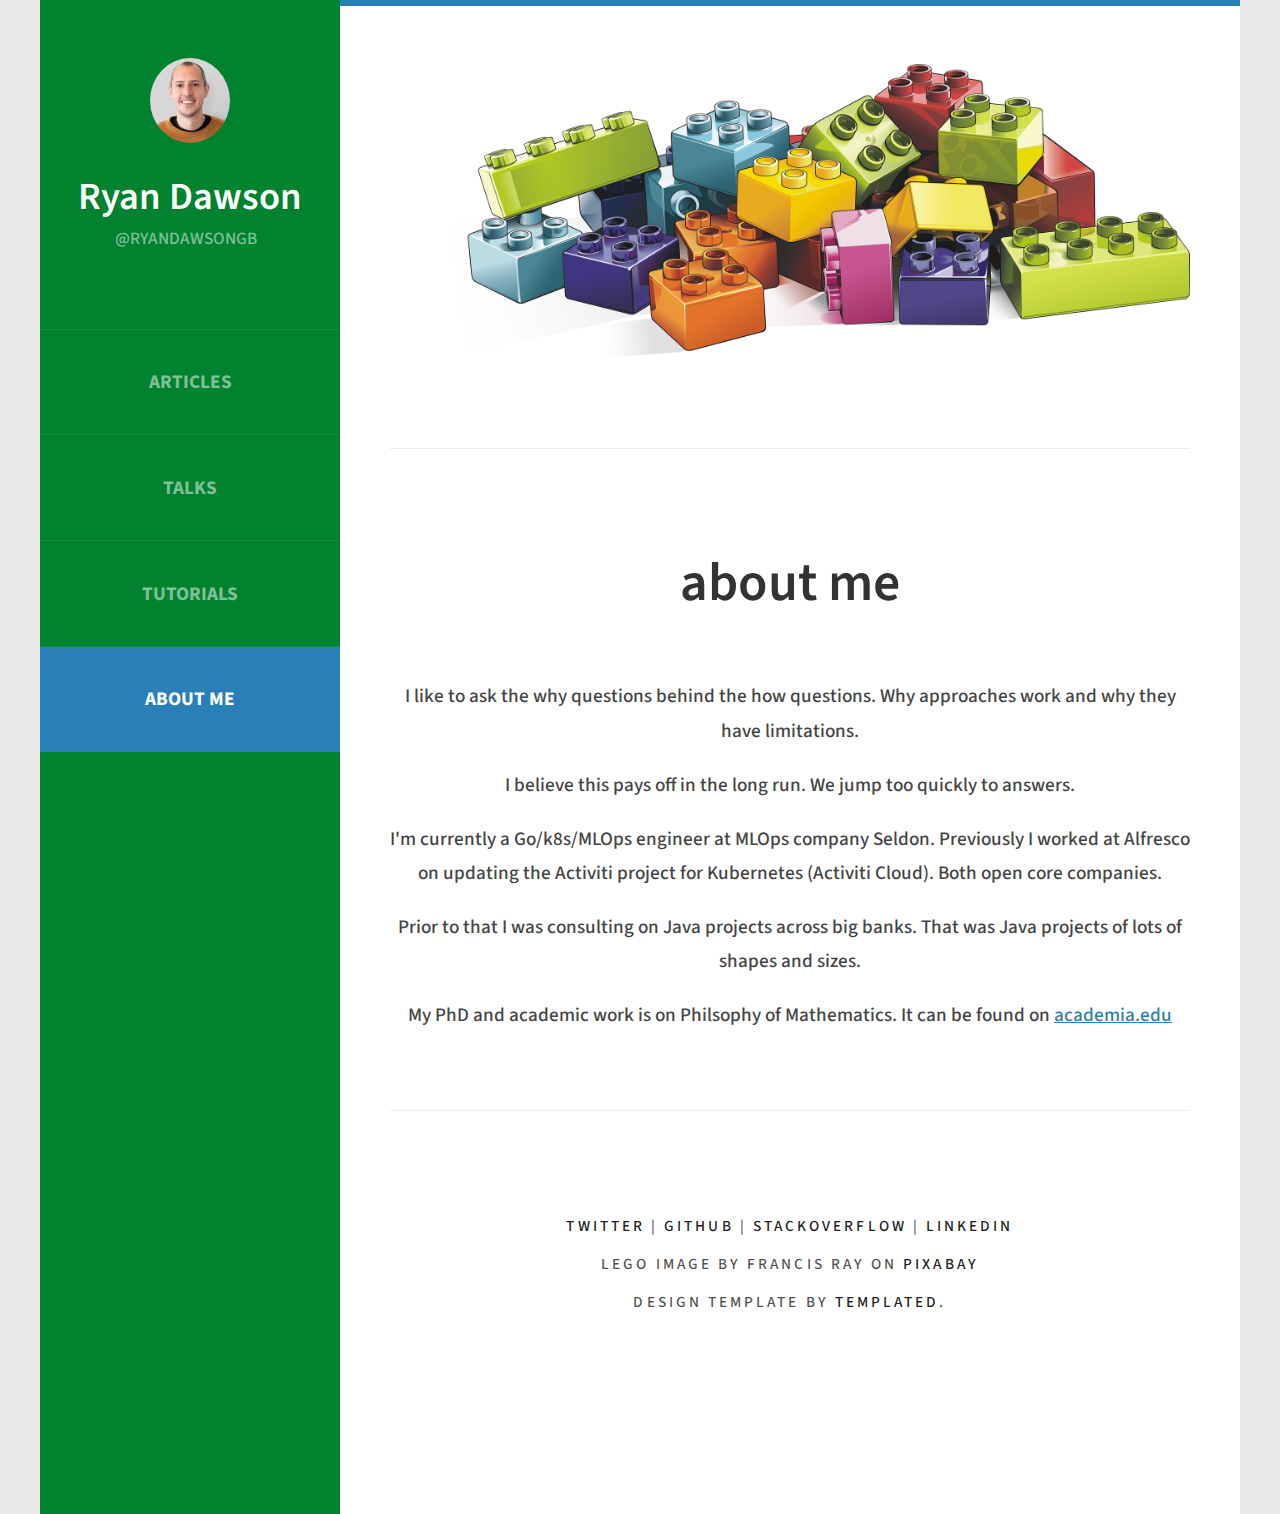
==== about.html @ d6cefb9f "setting up website" ====
<!DOCTYPE html PUBLIC "-//W3C//DTD XHTML 1.0 Strict//EN" "http://www.w3.org/TR/xhtml1/DTD/xhtml1-strict.dtd">
<!--
Design by TEMPLATED
http://templated.co
Released for free under the Creative Commons Attribution License

Name       : Skeleton 
Description: A two-column, fixed-width design with dark color scheme.
Version    : 1.0
Released   : 20130902

-->
<html xmlns="http://www.w3.org/1999/xhtml">
<head>
<meta http-equiv="Content-Type" content="text/html; charset=utf-8" />
<title></title>
<meta name="keywords" content="" />
<meta name="description" content="" />
<link href="http://fonts.googleapis.com/css?family=Source+Sans+Pro:200,300,400,600,700,900" rel="stylesheet" />
<link href="default.css" rel="stylesheet" type="text/css" media="all" />
<link href="fonts.css" rel="stylesheet" type="text/css" media="all" />

<!--[if IE 6]><link href="default_ie6.css" rel="stylesheet" type="text/css" /><![endif]-->

</head>
<body>
<div id="page" class="container">
	<div id="header">
		<div id="logo">
			<img src="images/ryan-headshot-small.jpg" alt="" />
			<h1><a href="#">Ryan Dawson</a></h1>
			<span><a href="https://twitter.com/ryandawsongb">@ryandawsongb</a></span>
		</div>
		<div id="menu">
			<ul>
				<li><a href="index.html" accesskey="1" title="">Articles</a></li>
				<li><a href="talks.html" accesskey="2" title="">Talks</a></li>
				<li><a href="tutorials.html" accesskey="3" title="">Tutorials</a></li>
				<li class="current_page_item"><a href="about.html" accesskey="4" title="">About Me</a></li>
			</ul>
		</div>
	</div>
	<div id="main">
		<div id="banner">
			<img src="images/lego.png" alt="" class="image-full" />
		</div>
		<div id="featured">
			<div class="title">
				<h2>About Me</h2>
			</div>
			<p>I like to ask the why questions behind the how questions. Why approaches work and why they have limitations. </p>
			<p>I believe this pays off in the long run. We jump too quickly to answers. </p>
			<p>I'm currently a Go/k8s/MLOps engineer at MLOps company Seldon. Previously I worked at Alfresco on updating the Activiti project for Kubernetes (Activiti Cloud). Both open core companies.</p>
			<p>Prior to that I was consulting on Java projects across big banks. That was Java projects of lots of shapes and sizes.</p>
			<p>My PhD and academic work is on Philsophy of Mathematics. It can be found on <a href="https://eastanglia.academia.edu/RyanDawson">academia.edu</a></p>
		</div>
		<div id="copyright">
            <span><a href="https://twitter.com/ryandawsongb">Twitter</a> | <a href="https://github.com/ryandawsonuk">GitHub</a> | <a href="https://stackoverflow.com/users/9705485/ryan-dawson">Stackoverflow</a> | <a href="https://www.linkedin.com/in/ryan-dawson-501ab9123/">LinkedIn</a></span>
			<span>Lego Image by Francis Ray on <a href="https://pixabay.com/illustrations/lego-building-game-toy-drawing-3388163/">Pixabay</a></span>
			<span>Design Template by <a href="http://templated.co" rel="nofollow">TEMPLATED</a>.</span>
		</div>
	</div>
</div>
</body>
</html>
---- default.css ----
html, body
	{
		height: 100%;
	}
	
	body
	{
		margin: 0px;
		padding: 0px;
		background: #e8e8e8;
		font-family: 'Source Sans Pro', sans-serif;
		font-size: 1.2em;
		font-weight: 500;
		color: #444444;
	}
	
	
	h1, h2
	{
		margin: 0;
		padding: 0;
		font-weight: 600;
		color: #333333;
	}
	
	h3
	{
		padding: 0;
		font-weight: 600;
		color: #333333;
    }
	
	p, ol, ul
	{
		margin-top: 0;
	}
	
	ol, ul
	{
		padding: 0;
		list-style: none;
	}
	
	p
	{
		line-height: 180%;
	}
	
	strong
	{
	}
	
	a
	{
		color: #2980b9;
	}
	
	a:hover
	{
		text-decoration: none;
	}
	
	.container
	{
		overflow: hidden;
		margin: 0em auto;
		width: 1200px;
	}
	
/*********************************************************************************/
/* Image Style                                                                   */
/*********************************************************************************/

	.image
	{
		display: inline-block;
	}
	
	.image img
	{
		display: block;
		width: 100%;
	}
	
	.image-full
	{
		display: block;
		width: 100%;
		margin: 0 0 2em 0;
	}
	
	.image-left
	{
		float: left;
		margin: 0 2em 2em 0;
	}
	
	.image-centered
	{
		display: block;
		margin: 0 0 2em 0;
	}
	
	.image-centered img
	{
		margin: 0 auto;
		width: auto;
	}

/*********************************************************************************/
/* List Styles                                                                   */
/*********************************************************************************/

	ul.style1
	{
		margin: 0 auto;
		padding: 0;
		width: 80%;
		overflow: hidden;
		list-style: none;
		text-align: left;
		color: #6c6c6c
	}
	
	ul.style1 li
	{
		padding: 1.6em 0em 0em 0em;
		margin: 0 0 2.5em 0;
		border-top: 1px solid rgba(0,0,0,.1); 
	}
	
	ul.style1 li:first-child
	{
		border-top: none;
	}
	
	ul.style1 p
	{
		margin: 0;
	}
	
	ul.style1 a
	{
		display: block;
		color: #2D2D2D;
	}
	
	ul.style1 a:hover
	{
		text-decoration: underline;
	}
	
	ul.style1 h3
	{
		padding: 1em 0em 5px 0em;
		text-transform: uppercase;
		font-size: 1em;
		font-weight: 400;
	}
	
	ul.style1 .first
	{
		padding-top: 0;
		background: none;
	}
	
	ul.style1 .date
	{
		float: left;
		position: relative;
		width: 80px;
		height: 70px;
		margin: 0.5em 1.5em 0em 0.5em;
		padding: 1.5em 0em 1.5em 0em;
		box-shadow: 0px 0px 0px 5px rgba(255,255,255,0.1);
		line-height: normal;
		text-align: center;
		text-transform: uppercase;
		text-shadow: 0px 1px 0px rgba(0,0,0,.2);
		font-size: 1em;
		font-weight: 400;
		border-right: 1px solid rgba(0,0,0,.1); 
	}
	
	ul.style1 .date:after
	{
		content: '';
		display: block;
		position: absolute;
		left: 0;
		top: 0;
		width: 100%;
		height: 100%;
		border-radius: 6px;
	}
	
	ul.style1 .date b
	{
		margin: 0;
		padding: 0;
		display: block;
		margin-top: -5px;
		font-size: 1.8em;
		font-weight: 700;
	}
	
	ul.style1 .date a
	{
	}
	
	ul.style1 .date a:hover
	{
		text-decoration: none;
	}


/*********************************************************************************/
/* Social Icon Styles                                                            */
/*********************************************************************************/

	ul.contact
	{
		margin: 0;
		padding: 2em 0em 0em 0em;
		list-style: none;
	}
	
	ul.contact li
	{
		display: inline-block;
		padding: 0em 0.30em;
		font-size: 1em;
	}
	
	ul.contact li span
	{
		display: none;
		margin: 0;
		padding: 0;
	}
	
	ul.contact li a
	{
		color: #FFF;
	}
	
	ul.contact li a:before
	{
		display: inline-block;
		background: #3f3f3f;
		width: 40px;
		height: 40px;
		line-height: 40px;
		border-radius: 20px;
		text-align: center;
		color: #FFFFFF;
	}
	
	ul.contact li a.icon-twitter:before { background: #2DAAE4; }
	ul.contact li a.icon-facebook:before { background: #39599F; }
	ul.contact li a.icon-dribbble:before { background: #C4376B;	}
	ul.contact li a.icon-tumblr:before { background: #31516A; }
	ul.contact li a.icon-rss:before { background: #F2600B; }

/*********************************************************************************/
/* Button Style                                                                  */
/*********************************************************************************/

	.button
	{
		display: inline-block;
		padding: 1em 3em 1em 2em;
		letter-spacing: 0.20em;
		text-decoration: none;
		text-transform: uppercase;
		font-weight: 400;
		font-size: 0.90em;
		color: #FFF;
	}
	
	.button:before
	{
		display: inline-block;
		background: #FFC31F;
		margin-right: 1em;
		width: 40px;
		height: 40px;
		line-height: 40px;
		border-radius: 20px;
		text-align: center;
		color: #272925;
	}
		
/*********************************************************************************/
/* 4-column                                                                      */
/*********************************************************************************/

	.box1,
	.box2,
	.box3,
	.box4
	{
		width: 235px;
	}
	
	.box1,
	.box2,
	.box3,
	{
		float: left;
		margin-right: 20px;
	}
	
	.box4
	{
		float: right;
	}
	
/*********************************************************************************/
/* 3-column                                                                      */
/*********************************************************************************/

	.boxA,
	.boxB,
	.boxC
	{
		width: 320px;
	}

	.boxA,
	.boxB,
	{
		float: left;
		margin-right: 20px;
	}
	
	.boxC
	{
		float: right;
	}

/*********************************************************************************/
/* 2-column                                                                      */
/*********************************************************************************/

	.tbox1,
	.tbox2
	{
		width: 575px;
	}
	
	.tbox1
	{
		float: left;
	}

	.tbox2
	{
		float: right;
	}

/*********************************************************************************/
/* Heading Titles                                                                */
/*********************************************************************************/

	.title
	{
		margin-bottom: 3em;
	}
	
	.title h2
	{
		text-transform: lowercase;
		font-size: 2.8em;
	}
	
	.title .byline
	{
		font-size: 1.3em;
		color: #6F6F6F;
	}
		
/*********************************************************************************/
/* Header                                                                        */
/*********************************************************************************/

	#header
	{
		position: relative;
		float: left;
		width: 300px;
		padding: 3em 0em;
	}

/*********************************************************************************/
/* Logo                                                                          */
/*********************************************************************************/

	#logo
	{
		text-align: center;
		margin-bottom: 4em;
	}
	
	#logo h1
	{
		display: block;
	}
	
	#logo a
	{
		text-decoration: none;
		color: #FFF;
	}
	
	#logo span
	{
		padding-right: 0.5em;
		text-transform: uppercase;
		font-size: 0.90em;
		color: rgba(255,255,255,0.3);
	}

	#logo span a
	{
		color: rgba(255,255,255,0.5);
	}
	
	#logo img
	{
		display: inline-block;
		margin-bottom: 1em;
		border-radius: 50%;
	}

/*********************************************************************************/
/* Menu                                                                          */
/*********************************************************************************/

	#menu
	{
	}
	
	#menu ul
	{
	}
	
	#menu li
	{
		border-top: 1px solid rgba(255,255,255,0.08);
	}
	
	#menu li a, #menu li span
	{
		display: block;
		padding: 2em 1.5em;
		text-align: center;
		text-decoration:  none;
		text-transform: uppercase;
		font-weight: 700;
		color: rgba(255,255,255,0.5);
	}
	
	#menu li:hover a, #menu li.active a, #menu li.active span
	{
	}
	
	#menu .current_page_item a
	{
		background: #2980b9;
		color: rgba(255,255,255,1);
	}
	
	#menu .icon
	{
	}

/*********************************************************************************/
/* Banner                                                                        */
/*********************************************************************************/

	#banner
	{
		margin-bottom: 4em;
	}

/*********************************************************************************/
/* Page                                                                          */
/*********************************************************************************/

	#page
	{
		background: #00822e;
	}

/*********************************************************************************/
/* Main                                                                          */
/*********************************************************************************/

	#main
	{
		overflow: hidden;
		float: right;
		width: 800px;
		padding: 3em 50px 5em 50px;
		background: #FFF;
		border-top: 6px solid #2980b9;
		text-align: center;
	}

/*********************************************************************************/
/* Featured                                                                      */
/*********************************************************************************/

	#featured
	{
		overflow: hidden;
		margin-bottom: 3em;
		padding-top: 5em;
		border-top: 1px solid rgba(0,0,0,0.08);
	}

/*********************************************************************************/
/* Sidebar                                                                       */
/*********************************************************************************/

	#sidebar
	{
	}

/*********************************************************************************/
/* Footer                                                                        */
/*********************************************************************************/

	#footer
	{
	}

/*********************************************************************************/
/* Copyright                                                                     */
/*********************************************************************************/

	#copyright
	{
		overflow: hidden;
		padding: 5em 0em;
		border-top: 1px solid rgba(0,0,0,0.08);
	}
	
	#copyright span
	{
		display: block;
		letter-spacing: 0.20em;
		line-height: 2.5em;
		text-align: center;
		text-transform: uppercase;
		font-size: 0.80em;
		color: rgba(0,0,0,0.7);
	}
	
	#copyright a
	{
		text-decoration: none;
		color: rgba(0,0,0,0.9);
	}

	.fa
	{
		display: block;
		color: #000;
		background: red;
	}
---- fonts.css ----
@charset 'UTF-8';

@font-face{font-family:'FontAwesome';src:url('font/fontawesome-webfont.eot?v=4.0.1');src:url('font/fontawesome-webfont.eot?#iefix&v=4.0.1') format('embedded-opentype'),url('font/fontawesome-webfont.woff?v=4.0.1') format('woff'),url('font/fontawesome-webfont.ttf?v=4.0.1') format('truetype'),url('font/fontawesome-webfont.svg?v=4.0.1#fontawesomeregular') format('svg');font-weight:normal;font-style:normal}

/*********************************************************************************/
/* Icons                                                                         */
/* Powered by Font Awesome by Dave Gandy | http://fontawesome.io                 */
/* Licensed under the SIL OFL 1.1 (font), MIT (CSS)                              */
/*********************************************************************************/

	.fa
	{
		text-decoration: none;
	}

		.fa:before
		{
			display:inline-block;
			font-family: FontAwesome;
			font-size: 1.25em;
			text-decoration: none;
			font-style: normal;
			font-weight: normal;
			line-height: 1;
			-webkit-font-smoothing:antialiased;
			-moz-osx-font-smoothing:grayscale;
		}

		.fa-lg{font-size:1.3333333333333333em;line-height:.75em;vertical-align:-15%}
		.fa-2x{font-size:2em}
		.fa-3x{font-size:3em}
		.fa-4x{font-size:4em}
		.fa-5x{font-size:5em}
		.fa-fw{width:1.2857142857142858em;text-align:center}
		.fa-ul{padding-left:0;margin-left:2.142857142857143em;list-style-type:none}.fa-ul>li{position:relative}
		.fa-li{position:absolute;left:-2.142857142857143em;width:2.142857142857143em;top:.14285714285714285em;text-align:center}.fa-li.fa-lg{left:-1.8571428571428572em}
		.fa-border{padding:.2em .25em .15em;border:solid .08em #eee;border-radius:.1em}
		.pull-right{float:right}
		.pull-left{float:left}
		.fa.pull-left{margin-right:.3em}
		.fa.pull-right{margin-left:.3em}
		.fa-spin{-webkit-animation:spin 2s infinite linear;-moz-animation:spin 2s infinite linear;-o-animation:spin 2s infinite linear;animation:spin 2s infinite linear}
		@-moz-keyframes spin{0%{-moz-transform:rotate(0deg)} 100%{-moz-transform:rotate(359deg)}}@-webkit-keyframes spin{0%{-webkit-transform:rotate(0deg)} 100%{-webkit-transform:rotate(359deg)}}@-o-keyframes spin{0%{-o-transform:rotate(0deg)} 100%{-o-transform:rotate(359deg)}}@-ms-keyframes spin{0%{-ms-transform:rotate(0deg)} 100%{-ms-transform:rotate(359deg)}}@keyframes spin{0%{transform:rotate(0deg)} 100%{transform:rotate(359deg)}}.fa-rotate-90{filter:progid:DXImageTransform.Microsoft.BasicImage(rotation=1);-webkit-transform:rotate(90deg);-moz-transform:rotate(90deg);-ms-transform:rotate(90deg);-o-transform:rotate(90deg);transform:rotate(90deg)}
		.fa-rotate-180{filter:progid:DXImageTransform.Microsoft.BasicImage(rotation=2);-webkit-transform:rotate(180deg);-moz-transform:rotate(180deg);-ms-transform:rotate(180deg);-o-transform:rotate(180deg);transform:rotate(180deg)}
		.fa-rotate-270{filter:progid:DXImageTransform.Microsoft.BasicImage(rotation=3);-webkit-transform:rotate(270deg);-moz-transform:rotate(270deg);-ms-transform:rotate(270deg);-o-transform:rotate(270deg);transform:rotate(270deg)}
		.fa-flip-horizontal{filter:progid:DXImageTransform.Microsoft.BasicImage(rotation=0, mirror=1);-webkit-transform:scale(-1, 1);-moz-transform:scale(-1, 1);-ms-transform:scale(-1, 1);-o-transform:scale(-1, 1);transform:scale(-1, 1)}
		.fa-flip-vertical{filter:progid:DXImageTransform.Microsoft.BasicImage(rotation=2, mirror=1);-webkit-transform:scale(1, -1);-moz-transform:scale(1, -1);-ms-transform:scale(1, -1);-o-transform:scale(1, -1);transform:scale(1, -1)}
		.fa-stack{position:relative;display:inline-block;width:2em;height:2em;line-height:2em;vertical-align:middle}
		.fa-stack-1x,.fa-stack-2x{position:absolute;left:0;width:100%;text-align:center}
		.fa-stack-1x{line-height:inherit}
		.fa-stack-2x{font-size:2em}
		.fa-inverse{color:#fff}
		.fa-glass:before{content:"\f000"}
		.fa-music:before{content:"\f001"}
		.fa-search:before{content:"\f002"}
		.fa-envelope-o:before{content:"\f003"}
		.fa-heart:before{content:"\f004"}
		.fa-star:before{content:"\f005"}
		.fa-star-o:before{content:"\f006"}
		.fa-user:before{content:"\f007"}
		.fa-film:before{content:"\f008"}
		.fa-th-large:before{content:"\f009"}
		.fa-th:before{content:"\f00a"}
		.fa-th-list:before{content:"\f00b"}
		.fa-check:before{content:"\f00c"}
		.fa-times:before{content:"\f00d"}
		.fa-search-plus:before{content:"\f00e"}
		.fa-search-minus:before{content:"\f010"}
		.fa-power-off:before{content:"\f011"}
		.fa-signal:before{content:"\f012"}
		.fa-gear:before,.fa-cog:before{content:"\f013"}
		.fa-trash-o:before{content:"\f014"}
		.fa-home:before{content:"\f015"}
		.fa-file-o:before{content:"\f016"}
		.fa-clock-o:before{content:"\f017"}
		.fa-road:before{content:"\f018"}
		.fa-download:before{content:"\f019"}
		.fa-arrow-circle-o-down:before{content:"\f01a"}
		.fa-arrow-circle-o-up:before{content:"\f01b"}
		.fa-inbox:before{content:"\f01c"}
		.fa-play-circle-o:before{content:"\f01d"}
		.fa-rotate-right:before,.fa-repeat:before{content:"\f01e"}
		.fa-refresh:before{content:"\f021"}
		.fa-list-alt:before{content:"\f022"}
		.fa-lock:before{content:"\f023"}
		.fa-flag:before{content:"\f024"}
		.fa-headphones:before{content:"\f025"}
		.fa-volume-off:before{content:"\f026"}
		.fa-volume-down:before{content:"\f027"}
		.fa-volume-up:before{content:"\f028"}
		.fa-qrcode:before{content:"\f029"}
		.fa-barcode:before{content:"\f02a"}
		.fa-tag:before{content:"\f02b"}
		.fa-tags:before{content:"\f02c"}
		.fa-book:before{content:"\f02d"}
		.fa-bookmark:before{content:"\f02e"}
		.fa-print:before{content:"\f02f"}
		.fa-camera:before{content:"\f030"}
		.fa-font:before{content:"\f031"}
		.fa-bold:before{content:"\f032"}
		.fa-italic:before{content:"\f033"}
		.fa-text-height:before{content:"\f034"}
		.fa-text-width:before{content:"\f035"}
		.fa-align-left:before{content:"\f036"}
		.fa-align-center:before{content:"\f037"}
		.fa-align-right:before{content:"\f038"}
		.fa-align-justify:before{content:"\f039"}
		.fa-list:before{content:"\f03a"}
		.fa-dedent:before,.fa-outdent:before{content:"\f03b"}
		.fa-indent:before{content:"\f03c"}
		.fa-video-camera:before{content:"\f03d"}
		.fa-picture-o:before{content:"\f03e"}
		.fa-pencil:before{content:"\f040"}
		.fa-map-marker:before{content:"\f041"}
		.fa-adjust:before{content:"\f042"}
		.fa-tint:before{content:"\f043"}
		.fa-edit:before,.fa-pencil-square-o:before{content:"\f044"}
		.fa-share-square-o:before{content:"\f045"}
		.fa-check-square-o:before{content:"\f046"}
		.fa-move:before{content:"\f047"}
		.fa-step-backward:before{content:"\f048"}
		.fa-fast-backward:before{content:"\f049"}
		.fa-backward:before{content:"\f04a"}
		.fa-play:before{content:"\f04b"}
		.fa-pause:before{content:"\f04c"}
		.fa-stop:before{content:"\f04d"}
		.fa-forward:before{content:"\f04e"}
		.fa-fast-forward:before{content:"\f050"}
		.fa-step-forward:before{content:"\f051"}
		.fa-eject:before{content:"\f052"}
		.fa-chevron-left:before{content:"\f053"}
		.fa-chevron-right:before{content:"\f054"}
		.fa-plus-circle:before{content:"\f055"}
		.fa-minus-circle:before{content:"\f056"}
		.fa-times-circle:before{content:"\f057"}
		.fa-check-circle:before{content:"\f058"}
		.fa-question-circle:before{content:"\f059"}
		.fa-info-circle:before{content:"\f05a"}
		.fa-crosshairs:before{content:"\f05b"}
		.fa-times-circle-o:before{content:"\f05c"}
		.fa-check-circle-o:before{content:"\f05d"}
		.fa-ban:before{content:"\f05e"}
		.fa-arrow-left:before{content:"\f060"}
		.fa-arrow-right:before{content:"\f061"}
		.fa-arrow-up:before{content:"\f062"}
		.fa-arrow-down:before{content:"\f063"}
		.fa-mail-forward:before,.fa-share:before{content:"\f064"}
		.fa-resize-full:before{content:"\f065"}
		.fa-resize-small:before{content:"\f066"}
		.fa-plus:before{content:"\f067"}
		.fa-minus:before{content:"\f068"}
		.fa-asterisk:before{content:"\f069"}
		.fa-exclamation-circle:before{content:"\f06a"}
		.fa-gift:before{content:"\f06b"}
		.fa-leaf:before{content:"\f06c"}
		.fa-fire:before{content:"\f06d"}
		.fa-eye:before{content:"\f06e"}
		.fa-eye-slash:before{content:"\f070"}
		.fa-warning:before,.fa-exclamation-triangle:before{content:"\f071"}
		.fa-plane:before{content:"\f072"}
		.fa-calendar:before{content:"\f073"}
		.fa-random:before{content:"\f074"}
		.fa-comment:before{content:"\f075"}
		.fa-magnet:before{content:"\f076"}
		.fa-chevron-up:before{content:"\f077"}
		.fa-chevron-down:before{content:"\f078"}
		.fa-retweet:before{content:"\f079"}
		.fa-shopping-cart:before{content:"\f07a"}
		.fa-folder:before{content:"\f07b"}
		.fa-folder-open:before{content:"\f07c"}
		.fa-resize-vertical:before{content:"\f07d"}
		.fa-resize-horizontal:before{content:"\f07e"}
		.fa-bar-chart-o:before{content:"\f080"}
		.fa-twitter-square:before{content:"\f081"}
		.fa-facebook-square:before{content:"\f082"}
		.fa-camera-retro:before{content:"\f083"}
		.fa-key:before{content:"\f084"}
		.fa-gears:before,.fa-cogs:before{content:"\f085"}
		.fa-comments:before{content:"\f086"}
		.fa-thumbs-o-up:before{content:"\f087"}
		.fa-thumbs-o-down:before{content:"\f088"}
		.fa-star-half:before{content:"\f089"}
		.fa-heart-o:before{content:"\f08a"}
		.fa-sign-out:before{content:"\f08b"}
		.fa-linkedin-square:before{content:"\f08c"}
		.fa-thumb-tack:before{content:"\f08d"}
		.fa-external-link:before{content:"\f08e"}
		.fa-sign-in:before{content:"\f090"}
		.fa-trophy:before{content:"\f091"}
		.fa-github-square:before{content:"\f092"}
		.fa-upload:before{content:"\f093"}
		.fa-lemon-o:before{content:"\f094"}
		.fa-phone:before{content:"\f095"}
		.fa-square-o:before{content:"\f096"}
		.fa-bookmark-o:before{content:"\f097"}
		.fa-phone-square:before{content:"\f098"}
		.fa-twitter:before{content:"\f099"}
		.fa-facebook:before{content:"\f09a"}
		.fa-github:before{content:"\f09b"}
		.fa-unlock:before{content:"\f09c"}
		.fa-credit-card:before{content:"\f09d"}
		.fa-rss:before{content:"\f09e"}
		.fa-hdd-o:before{content:"\f0a0"}
		.fa-bullhorn:before{content:"\f0a1"}
		.fa-bell:before{content:"\f0f3"}
		.fa-certificate:before{content:"\f0a3"}
		.fa-hand-o-right:before{content:"\f0a4"}
		.fa-hand-o-left:before{content:"\f0a5"}
		.fa-hand-o-up:before{content:"\f0a6"}
		.fa-hand-o-down:before{content:"\f0a7"}
		.fa-arrow-circle-left:before{content:"\f0a8"}
		.fa-arrow-circle-right:before{content:"\f0a9"}
		.fa-arrow-circle-up:before{content:"\f0aa"}
		.fa-arrow-circle-down:before{content:"\f0ab"}
		.fa-globe:before{content:"\f0ac"}
		.fa-wrench:before{content:"\f0ad"}
		.fa-tasks:before{content:"\f0ae"}
		.fa-filter:before{content:"\f0b0"}
		.fa-briefcase:before{content:"\f0b1"}
		.fa-fullscreen:before{content:"\f0b2"}
		.fa-group:before{content:"\f0c0"}
		.fa-chain:before,.fa-link:before{content:"\f0c1"}
		.fa-cloud:before{content:"\f0c2"}
		.fa-flask:before{content:"\f0c3"}
		.fa-cut:before,.fa-scissors:before{content:"\f0c4"}
		.fa-copy:before,.fa-files-o:before{content:"\f0c5"}
		.fa-paperclip:before{content:"\f0c6"}
		.fa-save:before,.fa-floppy-o:before{content:"\f0c7"}
		.fa-square:before{content:"\f0c8"}
		.fa-reorder:before{content:"\f0c9"}
		.fa-list-ul:before{content:"\f0ca"}
		.fa-list-ol:before{content:"\f0cb"}
		.fa-strikethrough:before{content:"\f0cc"}
		.fa-underline:before{content:"\f0cd"}
		.fa-table:before{content:"\f0ce"}
		.fa-magic:before{content:"\f0d0"}
		.fa-truck:before{content:"\f0d1"}
		.fa-pinterest:before{content:"\f0d2"}
		.fa-pinterest-square:before{content:"\f0d3"}
		.fa-google-plus-square:before{content:"\f0d4"}
		.fa-google-plus:before{content:"\f0d5"}
		.fa-money:before{content:"\f0d6"}
		.fa-caret-down:before{content:"\f0d7"}
		.fa-caret-up:before{content:"\f0d8"}
		.fa-caret-left:before{content:"\f0d9"}
		.fa-caret-right:before{content:"\f0da"}
		.fa-columns:before{content:"\f0db"}
		.fa-unsorted:before,.fa-sort:before{content:"\f0dc"}
		.fa-sort-down:before,.fa-sort-asc:before{content:"\f0dd"}
		.fa-sort-up:before,.fa-sort-desc:before{content:"\f0de"}
		.fa-envelope:before{content:"\f0e0"}
		.fa-linkedin:before{content:"\f0e1"}
		.fa-rotate-left:before,.fa-undo:before{content:"\f0e2"}
		.fa-legal:before,.fa-gavel:before{content:"\f0e3"}
		.fa-dashboard:before,.fa-tachometer:before{content:"\f0e4"}
		.fa-comment-o:before{content:"\f0e5"}
		.fa-comments-o:before{content:"\f0e6"}
		.fa-flash:before,.fa-bolt:before{content:"\f0e7"}
		.fa-sitemap:before{content:"\f0e8"}
		.fa-umbrella:before{content:"\f0e9"}
		.fa-paste:before,.fa-clipboard:before{content:"\f0ea"}
		.fa-lightbulb-o:before{content:"\f0eb"}
		.fa-exchange:before{content:"\f0ec"}
		.fa-cloud-download:before{content:"\f0ed"}
		.fa-cloud-upload:before{content:"\f0ee"}
		.fa-user-md:before{content:"\f0f0"}
		.fa-stethoscope:before{content:"\f0f1"}
		.fa-suitcase:before{content:"\f0f2"}
		.fa-bell-o:before{content:"\f0a2"}
		.fa-coffee:before{content:"\f0f4"}
		.fa-cutlery:before{content:"\f0f5"}
		.fa-file-text-o:before{content:"\f0f6"}
		.fa-building:before{content:"\f0f7"}
		.fa-hospital:before{content:"\f0f8"}
		.fa-ambulance:before{content:"\f0f9"}
		.fa-medkit:before{content:"\f0fa"}
		.fa-fighter-jet:before{content:"\f0fb"}
		.fa-beer:before{content:"\f0fc"}
		.fa-h-square:before{content:"\f0fd"}
		.fa-plus-square:before{content:"\f0fe"}
		.fa-angle-double-left:before{content:"\f100"}
		.fa-angle-double-right:before{content:"\f101"}
		.fa-angle-double-up:before{content:"\f102"}
		.fa-angle-double-down:before{content:"\f103"}
		.fa-angle-left:before{content:"\f104"}
		.fa-angle-right:before{content:"\f105"}
		.fa-angle-up:before{content:"\f106"}
		.fa-angle-down:before{content:"\f107"}
		.fa-desktop:before{content:"\f108"}
		.fa-laptop:before{content:"\f109"}
		.fa-tablet:before{content:"\f10a"}
		.fa-mobile-phone:before,.fa-mobile:before{content:"\f10b"}
		.fa-circle-o:before{content:"\f10c"}
		.fa-quote-left:before{content:"\f10d"}
		.fa-quote-right:before{content:"\f10e"}
		.fa-spinner:before{content:"\f110"}
		.fa-circle:before{content:"\f111"}
		.fa-mail-reply:before,.fa-reply:before{content:"\f112"}
		.fa-github-alt:before{content:"\f113"}
		.fa-folder-o:before{content:"\f114"}
		.fa-folder-open-o:before{content:"\f115"}
		.fa-expand-o:before{content:"\f116"}
		.fa-collapse-o:before{content:"\f117"}
		.fa-smile-o:before{content:"\f118"}
		.fa-frown-o:before{content:"\f119"}
		.fa-meh-o:before{content:"\f11a"}
		.fa-gamepad:before{content:"\f11b"}
		.fa-keyboard-o:before{content:"\f11c"}
		.fa-flag-o:before{content:"\f11d"}
		.fa-flag-checkered:before{content:"\f11e"}
		.fa-terminal:before{content:"\f120"}
		.fa-code:before{content:"\f121"}
		.fa-reply-all:before{content:"\f122"}
		.fa-mail-reply-all:before{content:"\f122"}
		.fa-star-half-empty:before,.fa-star-half-full:before,.fa-star-half-o:before{content:"\f123"}
		.fa-location-arrow:before{content:"\f124"}
		.fa-crop:before{content:"\f125"}
		.fa-code-fork:before{content:"\f126"}
		.fa-unlink:before,.fa-chain-broken:before{content:"\f127"}
		.fa-question:before{content:"\f128"}
		.fa-info:before{content:"\f129"}
		.fa-exclamation:before{content:"\f12a"}
		.fa-superscript:before{content:"\f12b"}
		.fa-subscript:before{content:"\f12c"}
		.fa-eraser:before{content:"\f12d"}
		.fa-puzzle-piece:before{content:"\f12e"}
		.fa-microphone:before{content:"\f130"}
		.fa-microphone-slash:before{content:"\f131"}
		.fa-shield:before{content:"\f132"}
		.fa-calendar-o:before{content:"\f133"}
		.fa-fire-extinguisher:before{content:"\f134"}
		.fa-rocket:before{content:"\f135"}
		.fa-maxcdn:before{content:"\f136"}
		.fa-chevron-circle-left:before{content:"\f137"}
		.fa-chevron-circle-right:before{content:"\f138"}
		.fa-chevron-circle-up:before{content:"\f139"}
		.fa-chevron-circle-down:before{content:"\f13a"}
		.fa-html5:before{content:"\f13b"}
		.fa-css3:before{content:"\f13c"}
		.fa-anchor:before{content:"\f13d"}
		.fa-unlock-o:before{content:"\f13e"}
		.fa-bullseye:before{content:"\f140"}
		.fa-ellipsis-horizontal:before{content:"\f141"}
		.fa-ellipsis-vertical:before{content:"\f142"}
		.fa-rss-square:before{content:"\f143"}
		.fa-play-circle:before{content:"\f144"}
		.fa-ticket:before{content:"\f145"}
		.fa-minus-square:before{content:"\f146"}
		.fa-minus-square-o:before{content:"\f147"}
		.fa-level-up:before{content:"\f148"}
		.fa-level-down:before{content:"\f149"}
		.fa-check-square:before{content:"\f14a"}
		.fa-pencil-square:before{content:"\f14b"}
		.fa-external-link-square:before{content:"\f14c"}
		.fa-share-square:before{content:"\f14d"}
		.fa-compass:before{content:"\f14e"}
		.fa-toggle-down:before,.fa-caret-square-o-down:before{content:"\f150"}
		.fa-toggle-up:before,.fa-caret-square-o-up:before{content:"\f151"}
		.fa-toggle-right:before,.fa-caret-square-o-right:before{content:"\f152"}
		.fa-euro:before,.fa-eur:before{content:"\f153"}
		.fa-gbp:before{content:"\f154"}
		.fa-dollar:before,.fa-usd:before{content:"\f155"}
		.fa-rupee:before,.fa-inr:before{content:"\f156"}
		.fa-cny:before,.fa-rmb:before,.fa-yen:before,.fa-jpy:before{content:"\f157"}
		.fa-ruble:before,.fa-rouble:before,.fa-rub:before{content:"\f158"}
		.fa-won:before,.fa-krw:before{content:"\f159"}
		.fa-bitcoin:before,.fa-btc:before{content:"\f15a"}
		.fa-file:before{content:"\f15b"}
		.fa-file-text:before{content:"\f15c"}
		.fa-sort-alpha-asc:before{content:"\f15d"}
		.fa-sort-alpha-desc:before{content:"\f15e"}
		.fa-sort-amount-asc:before{content:"\f160"}
		.fa-sort-amount-desc:before{content:"\f161"}
		.fa-sort-numeric-asc:before{content:"\f162"}
		.fa-sort-numeric-desc:before{content:"\f163"}
		.fa-thumbs-up:before{content:"\f164"}
		.fa-thumbs-down:before{content:"\f165"}
		.fa-youtube-square:before{content:"\f166"}
		.fa-youtube:before{content:"\f167"}
		.fa-xing:before{content:"\f168"}
		.fa-xing-square:before{content:"\f169"}
		.fa-youtube-play:before{content:"\f16a"}
		.fa-dropbox:before{content:"\f16b"}
		.fa-stack-overflow:before{content:"\f16c"}
		.fa-instagram:before{content:"\f16d"}
		.fa-flickr:before{content:"\f16e"}
		.fa-adn:before{content:"\f170"}
		.fa-bitbucket:before{content:"\f171"}
		.fa-bitbucket-square:before{content:"\f172"}
		.fa-tumblr:before{content:"\f173"}
		.fa-tumblr-square:before{content:"\f174"}
		.fa-long-arrow-down:before{content:"\f175"}
		.fa-long-arrow-up:before{content:"\f176"}
		.fa-long-arrow-left:before{content:"\f177"}
		.fa-long-arrow-right:before{content:"\f178"}
		.fa-apple:before{content:"\f179"}
		.fa-windows:before{content:"\f17a"}
		.fa-android:before{content:"\f17b"}
		.fa-linux:before{content:"\f17c"}
		.fa-dribbble:before{content:"\f17d"}
		.fa-skype:before{content:"\f17e"}
		.fa-foursquare:before{content:"\f180"}
		.fa-trello:before{content:"\f181"}
		.fa-female:before{content:"\f182"}
		.fa-male:before{content:"\f183"}
		.fa-gittip:before{content:"\f184"}
		.fa-sun-o:before{content:"\f185"}
		.fa-moon-o:before{content:"\f186"}
		.fa-archive:before{content:"\f187"}
		.fa-bug:before{content:"\f188"}
		.fa-vk:before{content:"\f189"}
		.fa-weibo:before{content:"\f18a"}
		.fa-renren:before{content:"\f18b"}
		.fa-pagelines:before{content:"\f18c"}
		.fa-stack-exchange:before{content:"\f18d"}
		.fa-arrow-circle-o-right:before{content:"\f18e"}
		.fa-arrow-circle-o-left:before{content:"\f190"}
		.fa-toggle-left:before,.fa-caret-square-o-left:before{content:"\f191"}
		.fa-dot-circle-o:before{content:"\f192"}
		.fa-wheelchair:before{content:"\f193"}
		.fa-vimeo-square:before{content:"\f194"}
		.fa-turkish-lira:before,.fa-try:before{content:"\f195"}
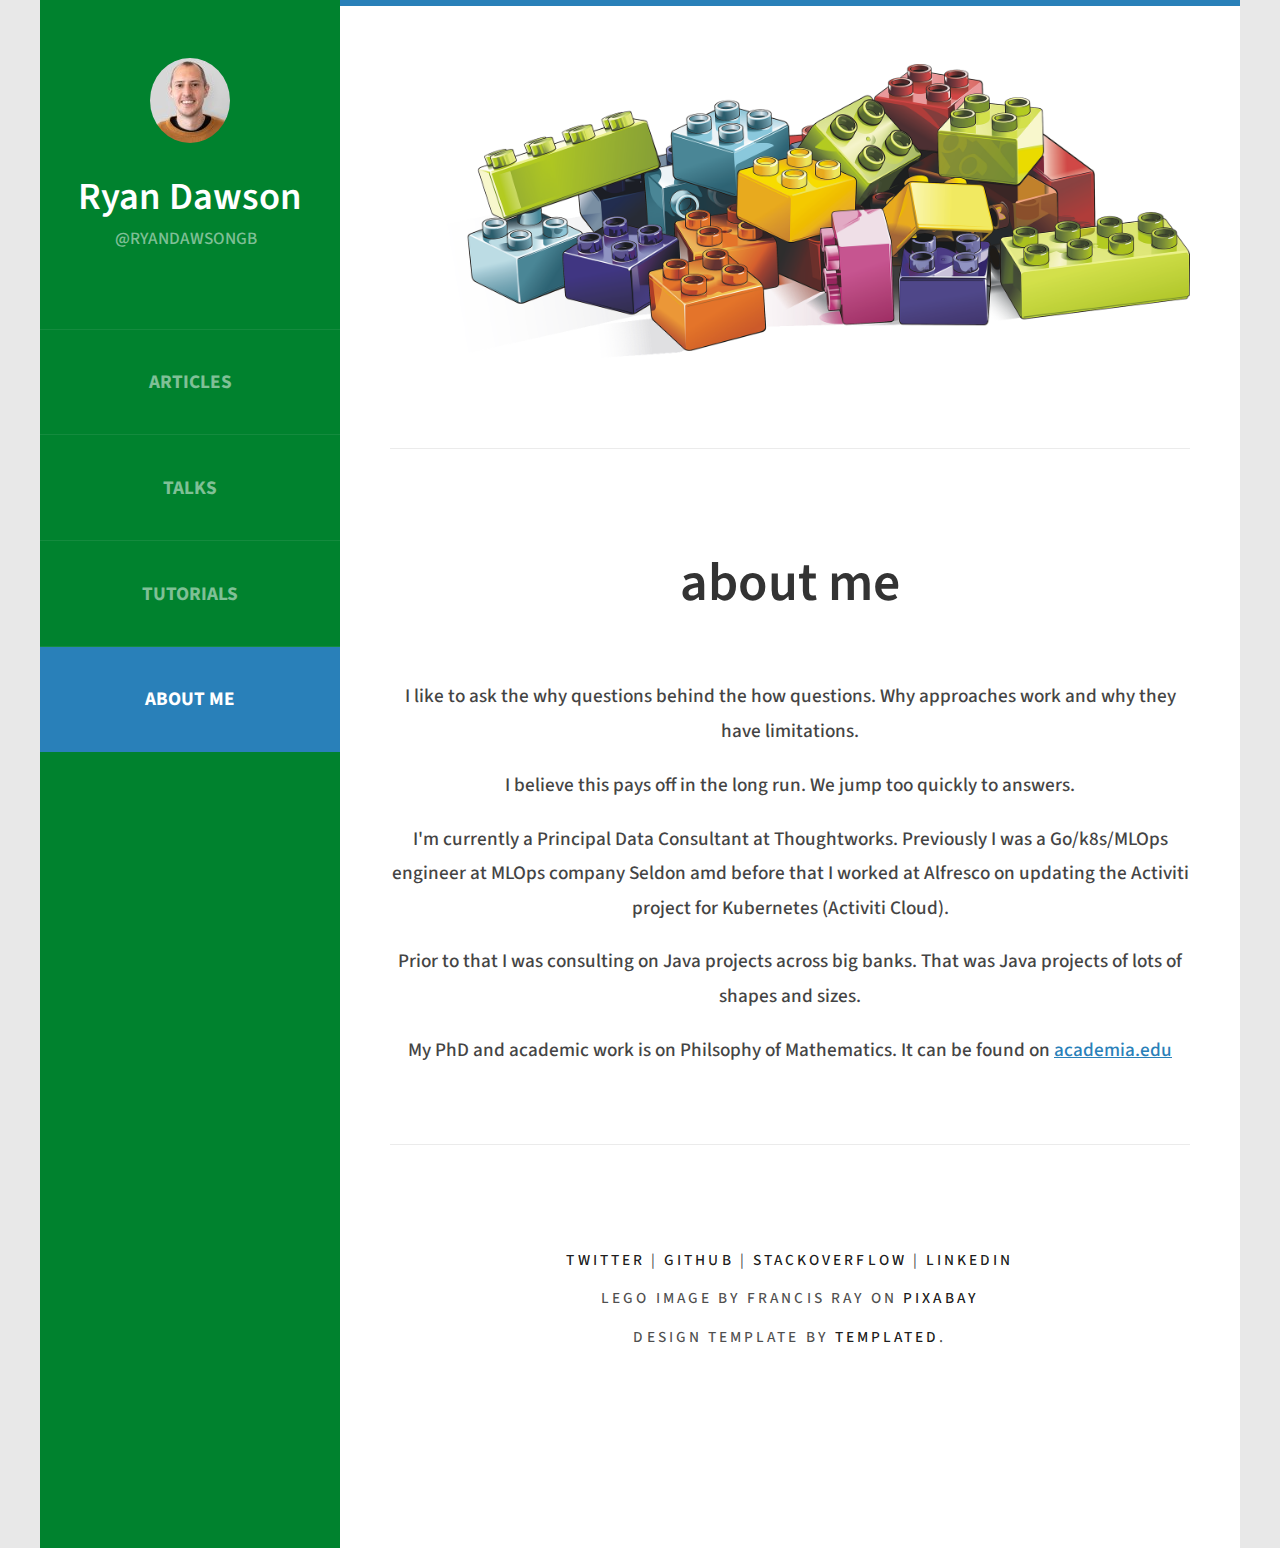
==== commit 04887e23: "Update about.html" ====
--- a/about.html
+++ b/about.html
@@ -50,7 +50,7 @@
 			</div>
 			<p>I like to ask the why questions behind the how questions. Why approaches work and why they have limitations. </p>
 			<p>I believe this pays off in the long run. We jump too quickly to answers. </p>
-			<p>I'm currently a Go/k8s/MLOps engineer at MLOps company Seldon. Previously I worked at Alfresco on updating the Activiti project for Kubernetes (Activiti Cloud). Both open core companies.</p>
+			<p>I'm currently a Principal Data Consultant at Thoughtworks. Previously I was a Go/k8s/MLOps engineer at MLOps company Seldon amd before that I worked at Alfresco on updating the Activiti project for Kubernetes (Activiti Cloud).</p>
 			<p>Prior to that I was consulting on Java projects across big banks. That was Java projects of lots of shapes and sizes.</p>
 			<p>My PhD and academic work is on Philsophy of Mathematics. It can be found on <a href="https://eastanglia.academia.edu/RyanDawson">academia.edu</a></p>
 		</div>
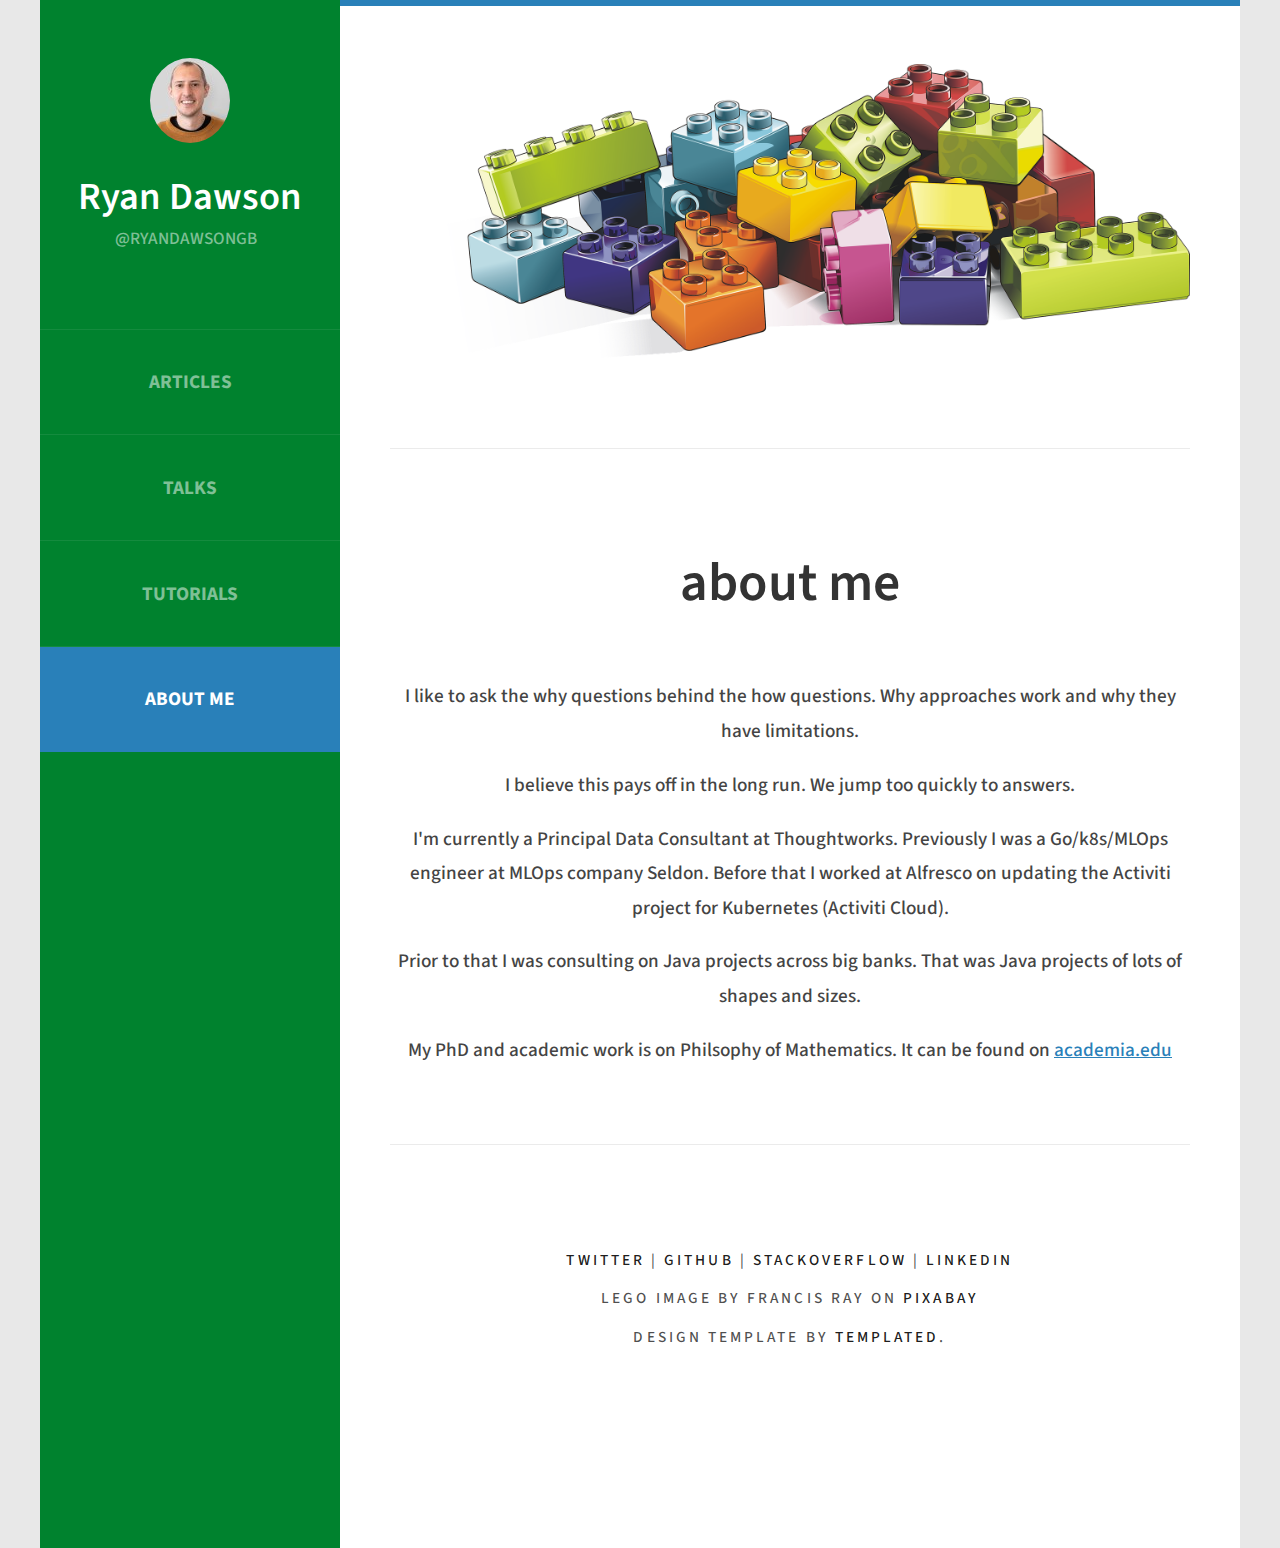
==== commit 6869b29b: "Update about.html" ====
--- a/about.html
+++ b/about.html
@@ -50,7 +50,7 @@
 			</div>
 			<p>I like to ask the why questions behind the how questions. Why approaches work and why they have limitations. </p>
 			<p>I believe this pays off in the long run. We jump too quickly to answers. </p>
-			<p>I'm currently a Principal Data Consultant at Thoughtworks. Previously I was a Go/k8s/MLOps engineer at MLOps company Seldon amd before that I worked at Alfresco on updating the Activiti project for Kubernetes (Activiti Cloud).</p>
+			<p>I'm currently a Principal Data Consultant at Thoughtworks. Previously I was a Go/k8s/MLOps engineer at MLOps company Seldon. Before that I worked at Alfresco on updating the Activiti project for Kubernetes (Activiti Cloud).</p>
 			<p>Prior to that I was consulting on Java projects across big banks. That was Java projects of lots of shapes and sizes.</p>
 			<p>My PhD and academic work is on Philsophy of Mathematics. It can be found on <a href="https://eastanglia.academia.edu/RyanDawson">academia.edu</a></p>
 		</div>
